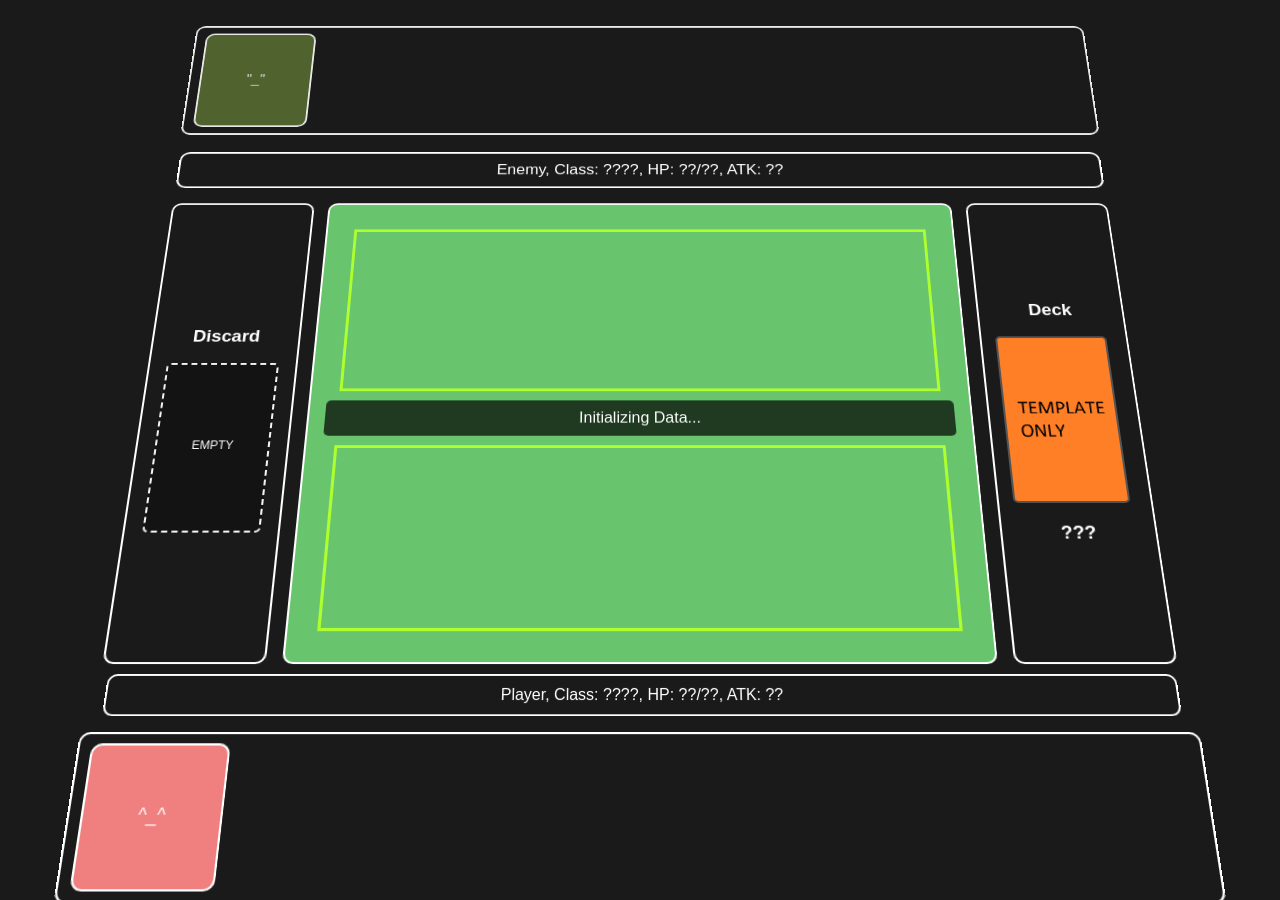
==== index.html @ 32946231 "addtion and fixes add bomb game logic add poison game logic (incompleted) refactor checkFirstTurn fu" ====
<!doctype html>
<html lang="en">
  <head>
    <meta charset="UTF-8" />
    <meta name="viewport" content="width=device-width, initial-scale=1.0" />
    <title>Document</title>
    <link href="style.css" rel="stylesheet" />
  </head>
  <body>
    <div class="game-container">
      <div class="zone enemy-hand" id="enemy-hand-container">
        <div class="enemy-face">"_"</div>
      </div>

      <div class="zone enemy">
        <div class="enemy-text">Enemy, Class: ????, HP: ??/??, ATK: ??</div>
      </div>

      <div class="middle-row">
        <div class="zone discard-pile">
          <h3>Discard</h3>
          <div class="card-slot" id="discard">Empty</div>
        </div>

        <div class="zone play-area">
          <div class="active-enemy"></div>
          <div id="dialogue-box">Game Started: Player X's Turn</div>
          <div class="active-player"></div>
        </div>

        <div class="zone deck-pile">
          <h3>Deck</h3>
          <div class="card-back card-back-hidden" id="draw-deck"></div>
          <h3 class="deck-count">???</h3>
        </div>
      </div>

      <div class="zone player">
        <div class="player-text">Player, Class: ????, HP: ??/??, ATK: ??</div>
      </div>

      <div class="zone player-hand" id="player-hand-container">
        <div class="player-face">^_^</div>
      </div>
    </div>
    <script src="script.js"></script>
  </body>
</html>
---- style.css ----
:root {
  --board-color: #69c46e;
  --card-width: 110px;
  --card-height: 175px;
}

body {
  background-color: #1a1a1a;
  color: white;
  font-family: Arial, sans-serif;
  margin: 0;
  display: flex;
  justify-content: center;
  align-items: center;
  height: 100vh;
}

.game-container {
  perspective: 1200px; /* Adds depth for 3D effects */
  width: 1000px;
  max-width: 1200px;
  height: 900px;
  display: flex;
  flex-direction: column;
  gap: 20px;
}

.zone {
  border: 2px solid rgba(255, 255, 255);
  border-radius: 10px;
  display: flex;
  justify-content: center;
  align-items: center;
  padding: 10px;
}

.zone.enemy {
  width: 90%;
  margin: -15px auto 0 auto;
}

.zone.player {
  width: 105%;
  margin-top: -10px;
  margin-left: -35px;
  margin-bottom: 20px;
}

.middle-row {
  display: flex;
  flex: 1; /* Takes up remaining middle space */
  gap: 15px;
  margin-top: -40px;
}

.play-area {
  flex: 5; /* Play area is wider */
  flex-direction: column;
  background: var(--board-color);
  position: relative;
}

.discard-pile,
.deck-pile {
  flex: 1;
  flex-direction: column;
}

/* Character Styling */
.player-face {
  width: 120px;
  height: 120px;
  background: lightcoral;
  border: 2px solid #fff;
  border-radius: 10px;
  display: flex;
  justify-content: center;
  align-items: center;
  margin-right: 0;
}

.enemy-face {
  width: 120px;
  height: 120px;
  background: darkolivegreen;
  border: 2px solid #fff;
  border-radius: 10px;
  display: flex;
  justify-content: center;
  align-items: center;
  margin-right: 0;
}

/* Card Styling */
.card,
.card-back,
.card-slot {
  width: var(--card-width);
  height: var(--card-height);
  border-radius: 5px;
  border: 1px solid #000;
  display: flex;
  justify-content: center;
  align-items: center;
  text-align: center;
  font-size: 12px;
  cursor: pointer;
}

.card {
  background: white;
  color: black;
  display: flex;
  flex-direction: column;
  overflow: hidden; /* Clips anything that tries to escape */
  /* flex-basis: 110px; */
  /* margin-right: 5 px; */
}

.card-back {
  background: orangered;
  color: white;
  border: 2px solid white;
  margin-right: 5px;
}
.card-slot {
  background: rgba(0, 0, 0, 0.3);
  border: 2px dashed whitesmoke;
}

/* Styling the text inside the card */
.card-content h2 {
  margin: 5px 0;
  color: #b71c1c; /* Dark red for the card name */
  text-decoration: underline;
  flex-shrink: 0; /* Keeps the title height consistent */
}

.card-content p {
  font-size: 0.8rem;
  color: #333;
  flex-grow: 1; /* Takes up remaining space */
  line-height: 1.2;
  overflow: hidden;
  font-size: 0.8rem;
  margin: auto;
}

.card-back-hidden {
  /* background:palegoldenrod */
  /* background-image: url("images/card-back.jpg"); */
  background-image: url("images/card-back-template.jpg");
  background-size: cover;
  background-position: center;
  border-color: #555;
}

.card-back-hidden * {
  visibility: hidden;
}

#draw-deck {
  font-size: 1.2rem;
  color: white;
}

#dialogue-box {
  background: rgba(0, 0, 0, 0.7);
  padding: 10px;
  border-radius: 5px;
  margin-top: 10px;
  margin-bottom: 10px;
  width: 95%;
  text-align: center;
}

/* Hand containers: layout faces and cards in a row */
#player-hand-container,
#enemy-hand-container {
  display: flex;
  align-items: center;
  justify-content: flex-start; /* keep face and cards on the left */
  gap: 10px;
  height: 140px; /* Set this lower than your --card-height */
  max-height: 140px; /* Forces the height to NEVER grow */
  overflow: visible; /* Allows cards to overflow outside the hand container */
  padding: 0 10px;
}

/* #player-hand-container:empty::before {
  content: "No cards in hand. Draw to start!";
  color: rgba(255, 255, 255, 0.3);
  font-style: italic;
} */

/* this is extra idea of making the board 3D. */
.middle-row,
#enemy-hand-container,
#player-hand-container,
.zone.enemy,
.zone.player {
  transform: rotateX(20deg);
  transform-style: preserve-3d;
}
/* Make the hands feel closer/further */

#enemy-hand-container {
  transform: rotateX(20deg) scale(0.9) translateY(10px);
  opacity: 0.9; /* Further away things are often slightly dimmer */
}

#player-hand-container {
  transform: rotateX(20deg) scale(1.15) translateY(-10px);
  z-index: 10; /* Ensures your hand is always 'on top' visually */
}

/* Give your cards that 'Pop' when they are in the hand */
.card {
  transition:
    transform 0.3s ease,
    box-shadow 0.3s ease;
  box-shadow: 0 5px 15px rgba(0, 0, 0, 0.3);
}

.card:hover {
  /* This makes the card stand up straight when you hover over it */
  transform: rotateX(-5deg) translateZ(20px) scale(1.1);
  box-shadow: 0 15px 30px rgba(0, 0, 0, 0.5);
  z-index: 100;
}

.card-icon {
  width: 80%; /* Scales the image to fit the card */
  height: auto; /* Maintains aspect ratio */
  border-radius: 4px;
  pointer-events: none; /* Prevents the image from blocking clicks on the card */
  flex-shrink: 0; /* Tells the image: "Do not shrink to make room for text" */
  height: 80px;
}

button {
  height: 4rem;
  width: 6rem;
  display: flex;
  flex-direction: row;
  justify-content: center;
  align-items: center;
  margin-left: auto;
}

.active-player,
.active-enemy {
  border: 3px solid greenyellow;
  z-index: 10;
  width: 600px;
  height: 180px;
  display: flex;
  flex-direction: row;
}

.active-player {
  z-index: 10; /* Ensures it sits on top of everything else */
  /* display: flex;
  flex-direction: row; */
}

.active-enemy {
  z-index: 10; /* Ensures it sits on top of everything else */
  /* display: flex;
  flex-direction: row; */
}
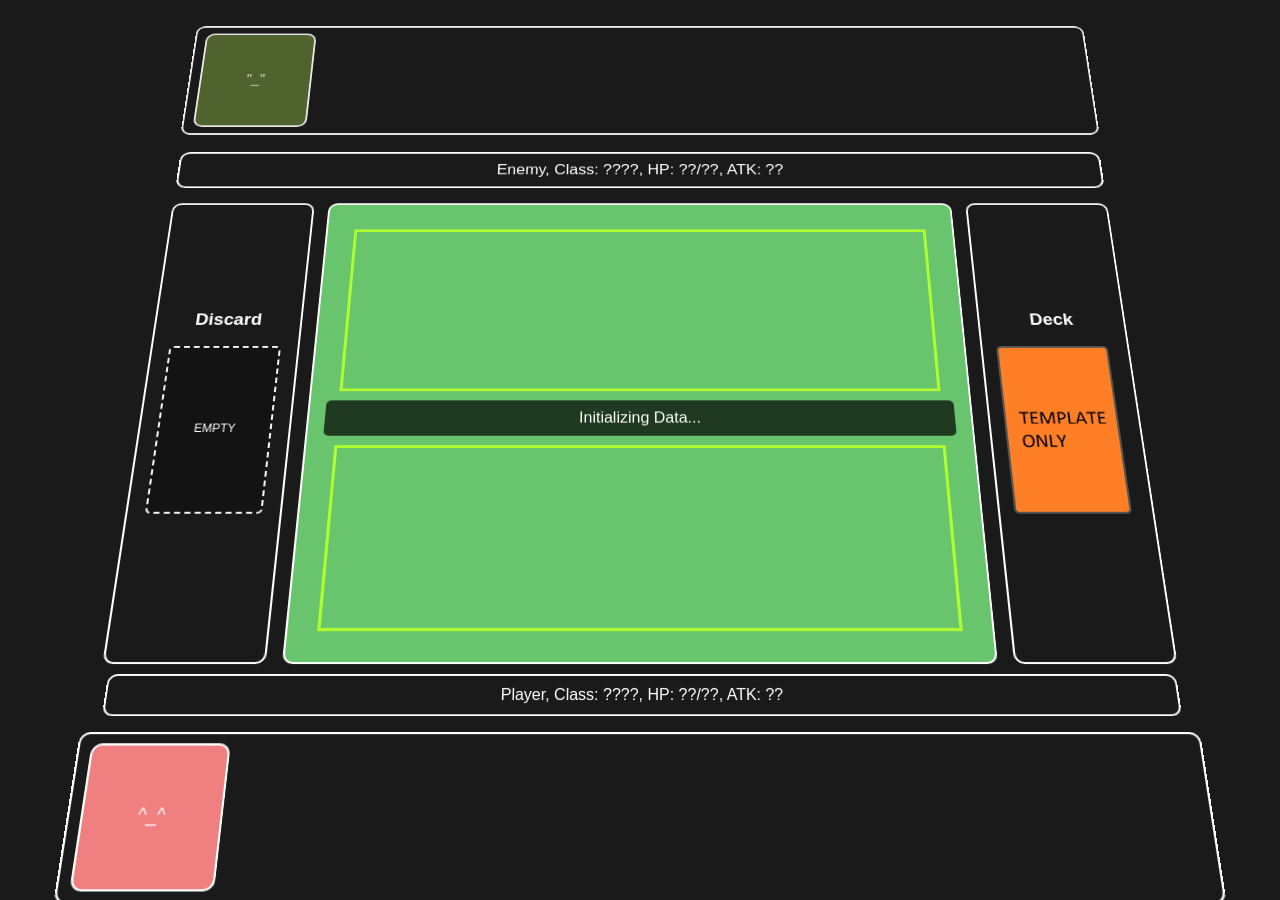
==== commit f56adcc6: "improve text flow and visual repeated heal poison text fix missing poison dialogue improve discard p" ====
--- a/index.html
+++ b/index.html
@@ -19,7 +19,8 @@
       <div class="middle-row">
         <div class="zone discard-pile">
           <h3>Discard</h3>
-          <div class="card-slot" id="discard">Empty</div>
+          <div class="card-slot" id="discard"></div>
+          <h3 class="discard-count"></h3>
         </div>
 
         <div class="zone play-area">
@@ -31,7 +32,7 @@
         <div class="zone deck-pile">
           <h3>Deck</h3>
           <div class="card-back card-back-hidden" id="draw-deck"></div>
-          <h3 class="deck-count">???</h3>
+          <h3 class="deck-count"></h3>
         </div>
       </div>
 
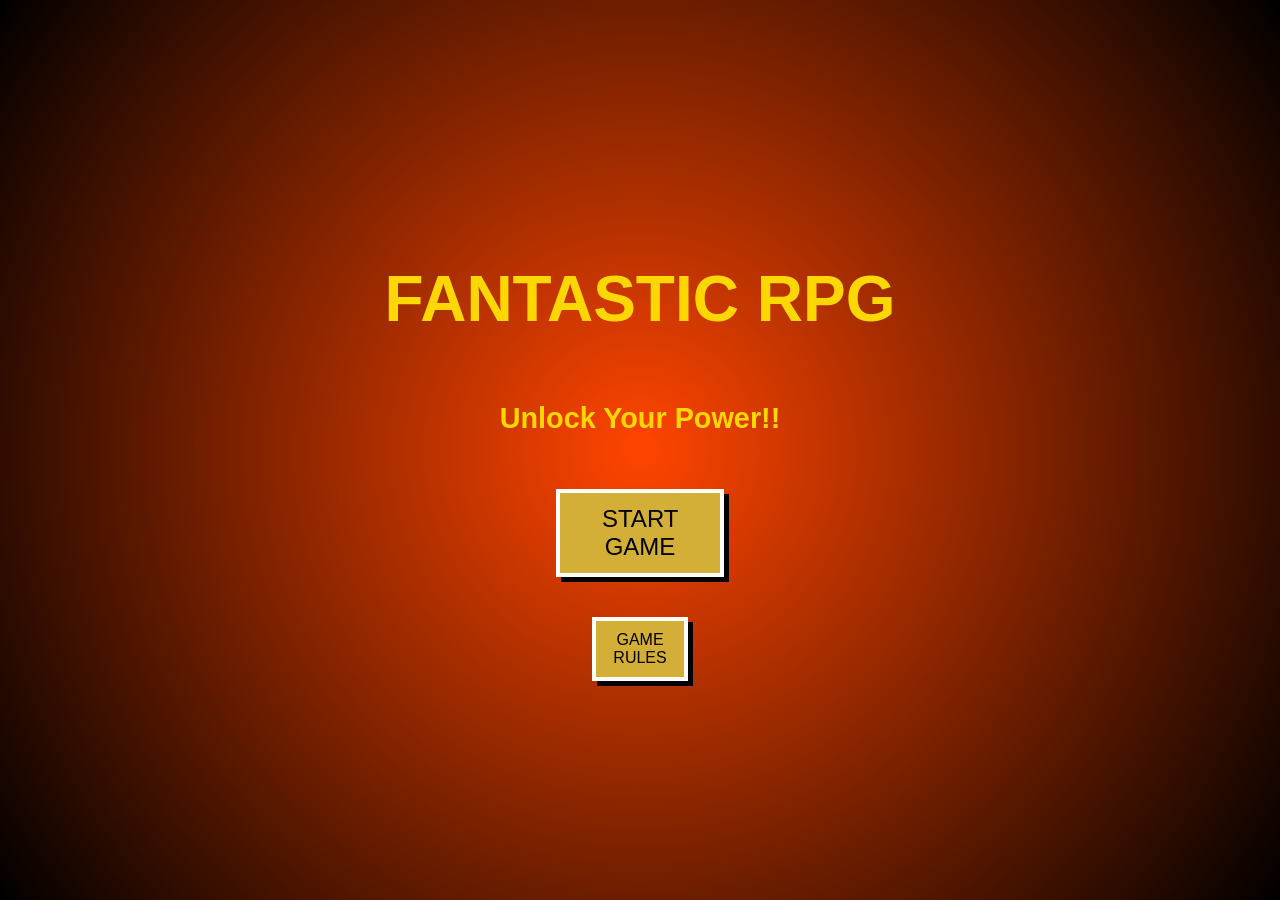
==== commit 8e943a5f: "reorganize test" ====
--- a/index.html
+++ b/index.html
@@ -7,9 +7,61 @@
     <link href="style.css" rel="stylesheet" />
   </head>
   <body>
-    <div class="game-container">
+    <div id="cover-page" class="screen">
+      <h1 class="game-title">FANTASTIC RPG</h1>
+      <h2>Unlock Your Power!!</h2>
+      <button id="start-game-btn" class="pixel-btn">START GAME</button>
+      <button id="toggle-rules-btn" class="pixel-btn">GAME RULES</button>
+      <div id="rules-panel" class="rules-panel hidden">
+        <h3>Game Rules</h3>
+        <p>1. Choose your hero.</p>
+        <p>2. Draw and play cards to attack, heal, and apply effects.</p>
+        <p>3. For ATTACK cards only, use DODGED cards to prevent damage.</p>
+        <p>4. Reduce enemy HP to zero before your HP reaches zero.</p>
+        <p>5. Game Draw either both HP to zero or deck run out.</p>
+      </div>
+    </div>
+    <div id="loading-page" class="screen hidden">
+      <h2>LOADING...</h2>
+      <p>Preparing battle arena</p>
+    </div>
+    <div id="char-selection" class="screen hidden">
+      <h2>CHOOSE YOUR HERO</h2>
+      <div class="char-grid">
+        <div class="char-card" data-class="Warrior">
+          <img src="images/WARRIOR-ICON.JPG" alt="Warrior" />
+          <p>Warrior</p>
+        </div>
+        <div class="char-card" data-class="Mage">
+          <img src="images/MAGE-ICON.JPG" alt="Mage" />
+          <p>Mage</p>
+        </div>
+        <div class="char-card" data-class="Ninja">
+          <img src="images/NINJA-ICON.JPG" alt="Ninja" />
+          <p>Ninja</p>
+        </div>
+        <div class="char-card" data-class="Archer">
+          <img src="images/ARCHER-ICON.JPG" alt="Archer" />
+          <p>Archer</p>
+        </div>
+      </div>
+    </div>
+    <div id="enemy-selection" class="screen hidden">
+      <h2>CHOOSE YOUR ENEMY</h2>
+      <div class="char-grid enemy-grid">
+        <div class="char-card" data-class="Minion">
+          <img src="images/MINION-ICON.JPG" alt="Minion" />
+          <p>Minion</p>
+        </div>
+        <div class="char-card" data-class="Demon-King">
+          <img src="images/DEMONKING-ICON.JPG" alt="Demon King" />
+          <p>Demon-King</p>
+        </div>
+      </div>
+    </div>
+    <div id="game-container" class="game-container hidden">
       <div class="zone enemy-hand" id="enemy-hand-container">
-        <div class="enemy-face">"_"</div>
+        <div class="enemy-face"></div>
       </div>
 
       <div class="zone enemy">
@@ -41,7 +93,7 @@
       </div>
 
       <div class="zone player-hand" id="player-hand-container">
-        <div class="player-face">^_^</div>
+        <div class="player-face"></div>
       </div>
     </div>
     <script src="script.js"></script>
--- a/style.css
+++ b/style.css
@@ -13,16 +13,133 @@
   justify-content: center;
   align-items: center;
   height: 100vh;
-}
-
+  position: relative;
+  overflow: hidden;
+  background-image: url("images/background.jpg");
+  background-size: cover;
+  background-position: center;
+}
+/* -------------------------------------------------------------------------------------- */
+.screen {
+  position: fixed;
+  inset: 0;
+  z-index: 1000;
+  height: 100vh;
+  display: flex;
+  flex-direction: column;
+  justify-content: center;
+  align-items: center;
+  /* background-color: rgb(43, 153, 226); */
+  background: radial-gradient(circle, orangered 0%, #000 100%);
+  color: gold;
+}
+
+.pixel-btn {
+  padding: 15px 30px;
+  font-size: 20px;
+  background-color: #d4af37;
+  border: 4px solid #fff;
+  cursor: pointer;
+  box-shadow: 5px 5px 0px #000;
+}
+
+.pixel-btn:hover {
+  background-color: #fff;
+  color: #000;
+}
+
+#start-game-btn {
+  margin: 30px auto;
+  padding: 40px 80px;
+  font-size: 24px;
+}
+
+#toggle-rules-btn {
+  margin: 10px auto 0;
+  padding: 14px 26px;
+  font-size: 16px;
+}
+
+.rules-panel {
+  margin-top: 16px;
+  width: min(90vw, 720px);
+  max-height: 260px;
+  overflow-y: auto;
+  padding: 16px;
+  border: 3px solid #d4af37;
+  border-radius: 10px;
+  background: rgba(0, 0, 0, 0.8);
+  color: #f8f0b8;
+  text-align: left;
+  line-height: 1.4;
+  font-family: Arial, sans-serif;
+}
+
+.rules-panel h3 {
+  margin: 0 0 10px;
+  color: gold;
+}
+
+.rules-panel p {
+  margin: 8px 0;
+}
+/* ------------------------------------------------------------------------------- */
+.char-grid {
+  display: grid;
+  grid-template-columns: repeat(3, 1fr);
+  gap: 20px;
+  margin-top: 30px;
+}
+
+.char-card {
+  border: 2px solid #555;
+  padding: 10px;
+  text-align: center;
+  transition: transform 0.2s;
+  cursor: pointer;
+}
+
+.char-card:hover {
+  border-color: gold;
+  transform: scale(1.1);
+  background: rgba(255, 215, 0, 0.1);
+}
+
+.hidden {
+  display: none;
+}
+
+#cover-page {
+  z-index: 1200;
+}
+
+#char-selection {
+  z-index: 1200;
+}
+
+#enemy-selection {
+  z-index: 1200;
+}
+
+.enemy-grid {
+  grid-template-columns: repeat(2, 1fr);
+}
+
+#loading-page {
+  z-index: 1300;
+  background: radial-gradient(circle, green 0%, #05070d 100%);
+}
+/* ---------------------------------------------------------------------------------- */
 .game-container {
-  perspective: 1200px; /* Adds depth for 3D effects */
+  perspective: 1200px;
   width: 1000px;
   max-width: 1200px;
   height: 900px;
   display: flex;
   flex-direction: column;
   gap: 20px;
+  position: relative;
+  z-index: 1;
 }
 
 .zone {
@@ -48,7 +165,7 @@
 
 .middle-row {
   display: flex;
-  flex: 1; /* Takes up remaining middle space */
+  flex: 1;
   gap: 15px;
   margin-top: -40px;
 }
@@ -66,7 +183,8 @@
   flex-direction: column;
 }
 
-/* Character Styling */
+/* -----------------------Character Styling--------------------------------------------- */
+
 .player-face {
   width: 120px;
   height: 120px;
@@ -77,6 +195,9 @@
   justify-content: center;
   align-items: center;
   margin-right: 0;
+  background-image: url("images/card-back-template.jpg");
+  background-size: cover;
+  background-position: center;
 }
 
 .enemy-face {
@@ -89,6 +210,15 @@
   justify-content: center;
   align-items: center;
   margin-right: 0;
+  background-image: url("images/card-back-template.jpg");
+  background-size: cover;
+  background-position: center;
+}
+
+.player-face.poisoned-face,
+.enemy-face.poisoned-face {
+  outline: 4px solid red;
+  outline-offset: 2px;
 }
 
 /* Card Styling */
@@ -112,9 +242,7 @@
   color: black;
   display: flex;
   flex-direction: column;
-  overflow: hidden; /* Clips anything that tries to escape */
-  /* flex-basis: 110px; */
-  /* margin-right: 5 px; */
+  overflow: hidden;
 }
 
 .card-back {
@@ -131,7 +259,7 @@
 /* Styling the text inside the card */
 .card-content h2 {
   margin: 5px 0;
-  color: #b71c1c; /* Dark red for the card name */
+  color: red;
   text-decoration: underline;
   flex-shrink: 0; /* Keeps the title height consistent */
 }
@@ -147,9 +275,7 @@
 }
 
 .card-back-hidden {
-  /* background:palegoldenrod */
-  /* background-image: url("images/card-back.jpg"); */
-  background-image: url("images/card-back-template.jpg");
+  background-image: url("images/card-back.jpg");
   background-size: cover;
   background-position: center;
   border-color: #555;
@@ -179,19 +305,13 @@
 #enemy-hand-container {
   display: flex;
   align-items: center;
-  justify-content: flex-start; /* keep face and cards on the left */
+  justify-content: flex-start;
   gap: 10px;
-  height: 140px; /* Set this lower than your --card-height */
-  max-height: 140px; /* Forces the height to NEVER grow */
+  height: 140px;
+  max-height: 140px;
   overflow: visible; /* Allows cards to overflow outside the hand container */
   padding: 0 10px;
 }
-
-/* #player-hand-container:empty::before {
-  content: "No cards in hand. Draw to start!";
-  color: rgba(255, 255, 255, 0.3);
-  font-style: italic;
-} */
 
 /* this is extra idea of making the board 3D. */
 .middle-row,
@@ -206,15 +326,15 @@
 
 #enemy-hand-container {
   transform: rotateX(20deg) scale(0.9) translateY(10px);
-  opacity: 0.9; /* Further away things are often slightly dimmer */
+  opacity: 0.9;
 }
 
 #player-hand-container {
   transform: rotateX(20deg) scale(1.15) translateY(-10px);
-  z-index: 10; /* Ensures your hand is always 'on top' visually */
-}
-
-/* Give your cards that 'Pop' when they are in the hand */
+  z-index: 10;
+}
+
+/* Card Visuals */
 .card {
   transition:
     transform 0.3s ease,
@@ -223,18 +343,17 @@
 }
 
 .card:hover {
-  /* This makes the card stand up straight when you hover over it */
   transform: rotateX(-5deg) translateZ(20px) scale(1.1);
   box-shadow: 0 15px 30px rgba(0, 0, 0, 0.5);
   z-index: 100;
 }
 
 .card-icon {
-  width: 80%; /* Scales the image to fit the card */
-  height: auto; /* Maintains aspect ratio */
+  width: 80%;
+  height: auto;
   border-radius: 4px;
-  pointer-events: none; /* Prevents the image from blocking clicks on the card */
-  flex-shrink: 0; /* Tells the image: "Do not shrink to make room for text" */
+  pointer-events: none; /* Prevents the image blocking clicks*/
+  flex-shrink: 0;
   height: 80px;
 }
 
@@ -259,13 +378,17 @@
 }
 
 .active-player {
-  z-index: 10; /* Ensures it sits on top of everything else */
-  /* display: flex;
-  flex-direction: row; */
+  z-index: 10;
 }
 
 .active-enemy {
-  z-index: 10; /* Ensures it sits on top of everything else */
-  /* display: flex;
-  flex-direction: row; */
-}
+  z-index: 10;
+}
+
+.game-title {
+  font-size: 4em;
+}
+
+h2 {
+  font-size: 1.8em;
+}
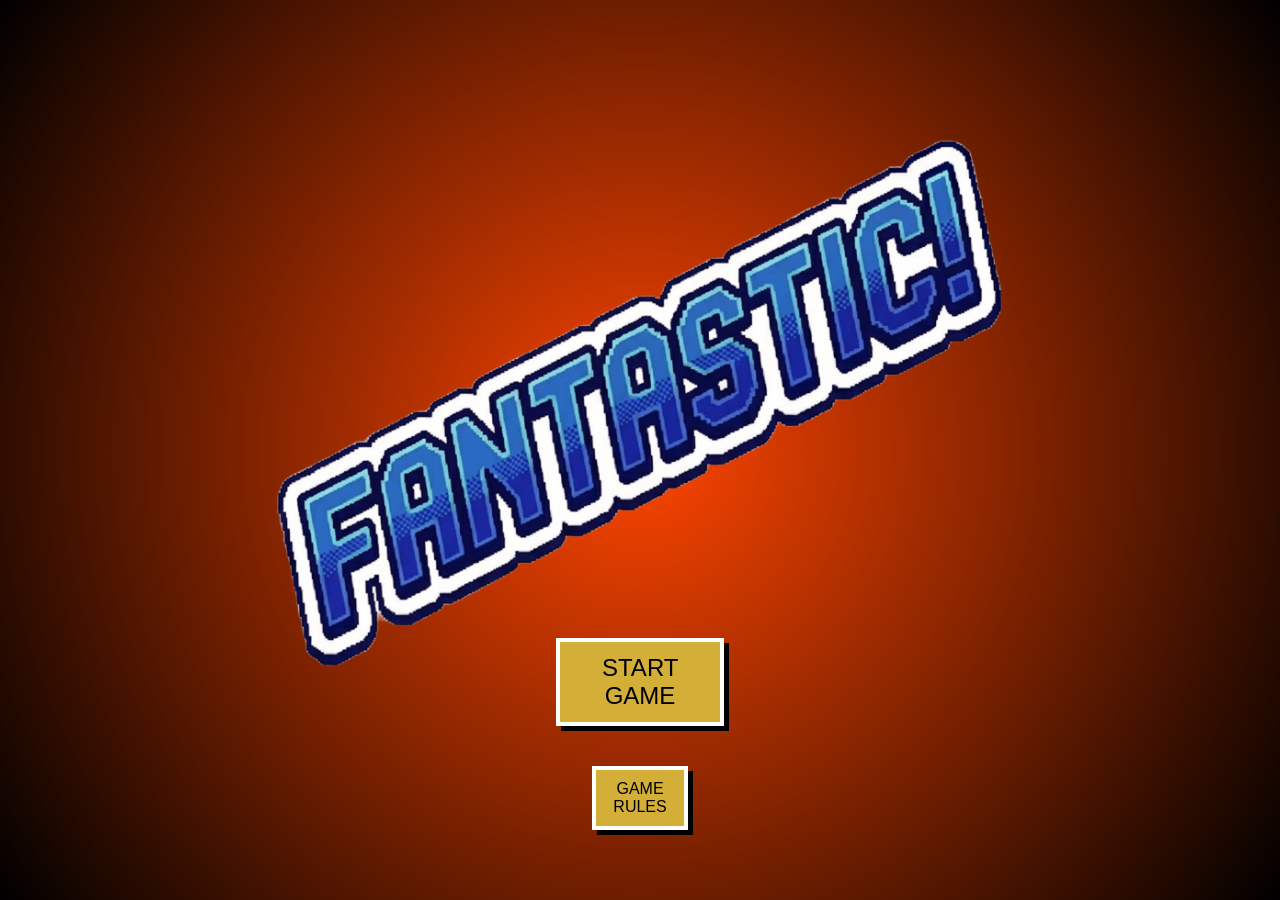
==== commit 0e4c0349: "addition added game title image" ====
--- a/index.html
+++ b/index.html
@@ -8,17 +8,20 @@
   </head>
   <body>
     <div id="cover-page" class="screen">
-      <h1 class="game-title">FANTASTIC RPG</h1>
-      <h2>Unlock Your Power!!</h2>
+      <h1 class="game-title">
+        <img src="images/title.png" alt="Fantastic RPG" />
+      </h1>
+      <!-- <h2>Unlock Your Power!!</h2> -->
       <button id="start-game-btn" class="pixel-btn">START GAME</button>
       <button id="toggle-rules-btn" class="pixel-btn">GAME RULES</button>
       <div id="rules-panel" class="rules-panel hidden">
         <h3>Game Rules</h3>
-        <p>1. Choose your hero.</p>
+        <p>1. Choose your HERO and ENEMY</p>
         <p>2. Draw and play cards to attack, heal, and apply effects.</p>
         <p>3. For ATTACK cards only, use DODGED cards to prevent damage.</p>
-        <p>4. Reduce enemy HP to zero before your HP reaches zero.</p>
-        <p>5. Game Draw either both HP to zero or deck run out.</p>
+        <p>4. Limit to one ATTACK, BOMB, CRITICAL per turn.</p>
+        <p>5. Game WIN when your enemy HP hits zero before yours.</p>
+        <p>6. Game DRAW either both HP to zero or deck run out.</p>
       </div>
     </div>
     <div id="loading-page" class="screen hidden">
--- a/style.css
+++ b/style.css
@@ -52,6 +52,7 @@
   margin: 30px auto;
   padding: 40px 80px;
   font-size: 24px;
+  margin-top: -100px;
 }
 
 #toggle-rules-btn {
@@ -389,6 +390,13 @@
   font-size: 4em;
 }
 
+.game-title img {
+  display: block;
+  width: 750px;
+  height: auto;
+  margin: 0 auto;
+}
+
 h2 {
   font-size: 1.8em;
 }
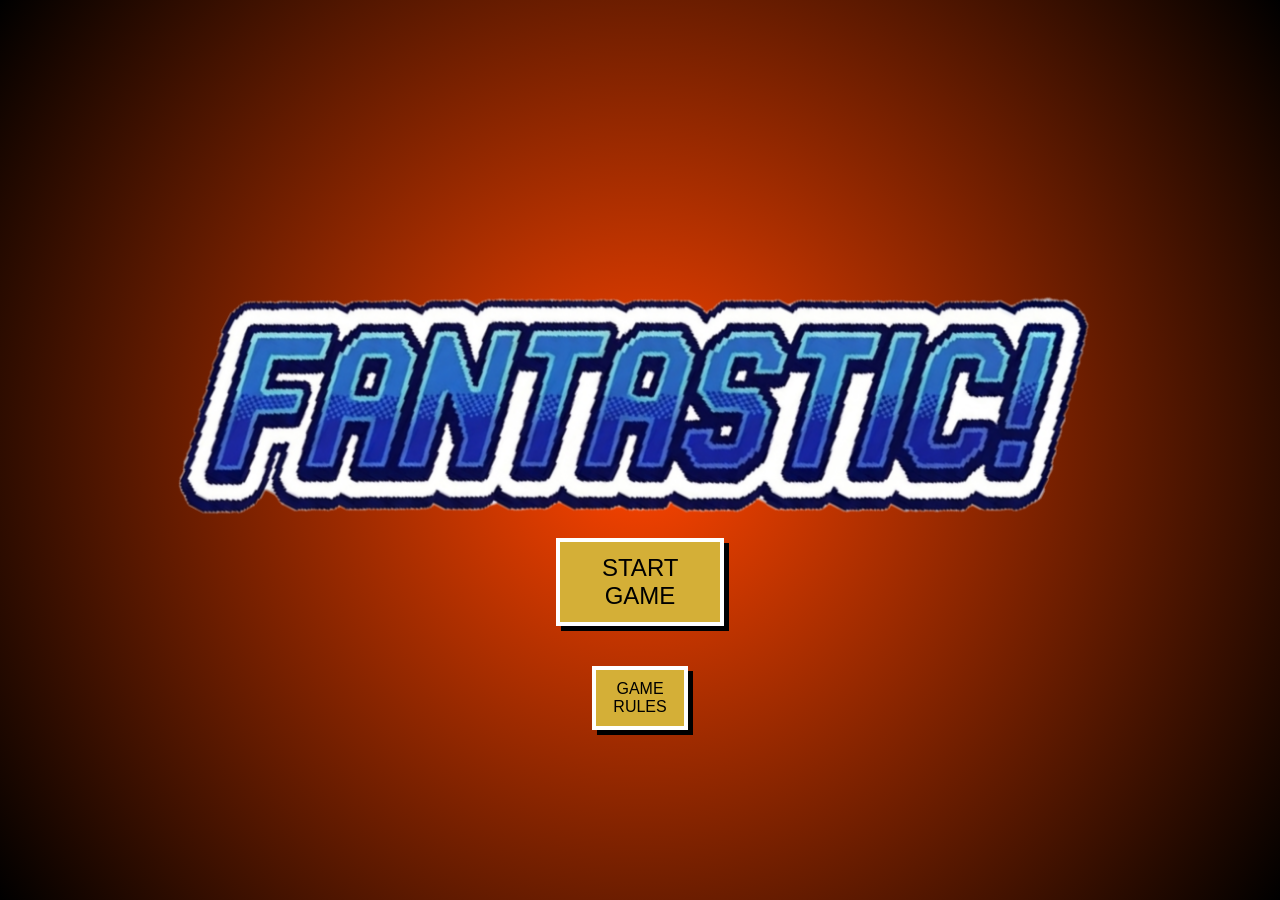
==== commit d05bb6a1: "arrangement removal of backup file to make repo clean, minor change to html, image file to title" ====
--- a/index.html
+++ b/index.html
@@ -11,7 +11,6 @@
       <h1 class="game-title">
         <img src="images/title.png" alt="Fantastic RPG" />
       </h1>
-      <!-- <h2>Unlock Your Power!!</h2> -->
       <button id="start-game-btn" class="pixel-btn">START GAME</button>
       <button id="toggle-rules-btn" class="pixel-btn">GAME RULES</button>
       <div id="rules-panel" class="rules-panel hidden">
--- a/style.css
+++ b/style.css
@@ -392,9 +392,9 @@
 
 .game-title img {
   display: block;
-  width: 750px;
+  width: 1100px;
   height: auto;
-  margin: 0 auto;
+  margin: 50px auto;
 }
 
 h2 {
